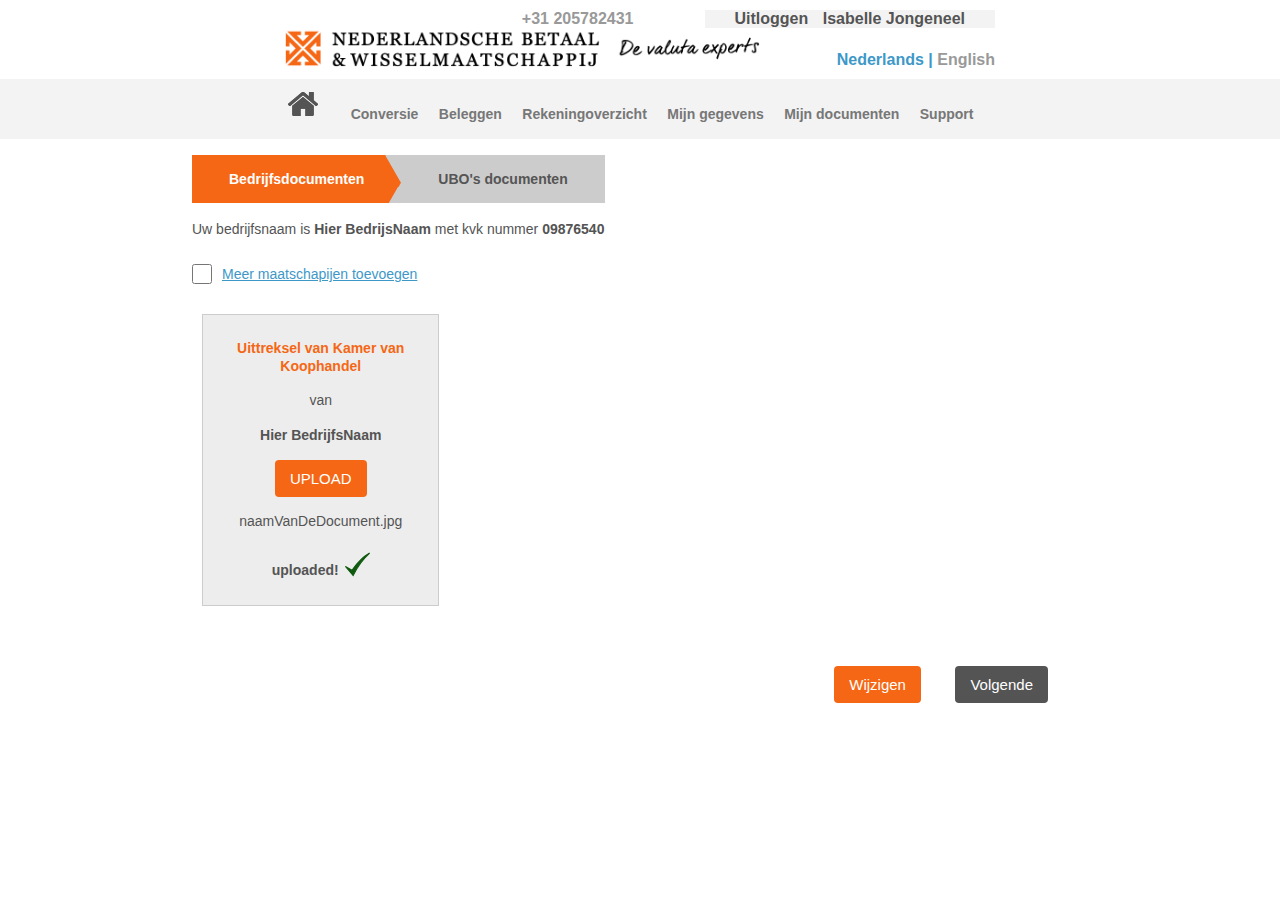
==== index.html @ 626bdc56 "started changes" ====
<!DOCTYPE html>
<html lang="en">
<head>
	<meta charset="UTF-8">
	<title>form-NBWM!</title>
	<link rel="stylesheet" href="css/normalize.css">
	<link rel="stylesheet" href="css/styles.css">
	<link rel="stylesheet" href="https://maxcdn.bootstrapcdn.com/font-awesome/4.5.0/css/font-awesome.min.css">
	<script src="lib/jquery-1.12.1.min.js"></script>
	<script src="script/myscript.js"></script>
	<meta name="viewport" content="width=device-width, initial-scale=1">
</head>
<body>

	<section id='nav-section' class="header clearfix">
		<div id="top-header">

			<div class="first-line-info">
				<p class="mute" id="phone-number">+31 205782431</p>
				<div id="user-info">
					<a href="">Uitloggen</a>
					<a href="">Isabelle Jongeneel</a>
				</div>
			</div>

			<a href="index.html">
				<img src="img/logo_nbwm.png" id="logo-nbwm" alt="Logo Nbwm">
			</a>

			<div class="languages">
				<a href="">Nederlands | </a>
				<a href="">English</a>
			</div>
		</div>

		<div id="main-header">

			<a href="#" class="menu"><i class="fa fa-bars"></i></a>
			<nav id="main-nav">
				<a href="index.html" >
					<img src="img/home.svg" alt="" id="home-link"/>
				</a>
				<a href="">Conversie</a>
				<a href="">Beleggen</a>
				<a href="">Rekeningoverzicht</a>
				<a href="">Mijn gegevens</a>
				<a href="">Mijn documenten</a>
				<a href="">Support</a>
			</nav>

		</div>

	</section><!-- End Nav Section -->



	<div class="wrapper">

		<section class="mijn-documenten clearfix" id="bedrijfsdocumenten">
			<div class="wrapper-doc">
				<ul id="navbar-documenten">
					<li class="active">
						<a href="index.html" >Bedrijfsdocumenten</a>
						<span></span>
					</li>
					<li>
						<a href="ubo.html">UBO's documenten</a>
						<span></span>
					</li>
				</ul>


				<p id="info-bedrijfsnaam">Uw bedrijfsnaam is <span><b>Hier BedrijsNaam </b></span>met kvk nummer <span><b>09876540</b></span></p>

				<div class="checkbox-wrapper">
					<input type="checkbox" ><a href="" id="add-maatschapij">Meer maatschapijen toevoegen</a>
				</div>


				<div class="row" >
					<div class="container-card" id="single-card-container">
						<p class="title-upload-card">Uittreksel van Kamer van Koophandel</p>
						<p>van</p>
						<p class="bold">Hier BedrijfsNaam</p>
						<button class="upload" id="upload-btn">
							UPLOAD
						</button>
						<p>naamVanDeDocument.jpg</p>
						<div class="doc-uploaded">
							<p class="bold">uploaded!</p>
							<img src="img/checked-sign.svg">
						</div>
					</div>
				</div>
				<!--end row  -->

				<div class="buttons-wrapper">
					<button class="wijzigen" id="wijzigen-btn">
						Wijzigen
					</button>
					<button class="volgende" id="volgende-btn">
						Volgende
					</button>
				</div>


			</div>

		</section>
</div>
</body>
</html>
---- css/styles.css ----
* {
  box-sizing: border-box; }

html, body {
  font-family: arial; }

.bold {
  font-weight: bold; }

.clearfix:before, .clearfix:after {
  content: " ";
  display: table; }

#nav-section {
  width: 100%; }

.wrapper {
  width: 1440px;
  max-width: 70%;
  margin: 0 auto; }

#logo-nbwm {
  width: 475px;
  height: 39px; }

#top-header {
  padding: 10px 285px 10px 285px; }
  #top-header .first-line-info {
    display: flex;
    justify-content: flex-end; }
    #top-header .first-line-info #phone-number {
      margin: 0;
      color: #999999;
      font-weight: bold; }
    #top-header .first-line-info #user-info {
      background-color: #f3f3f3;
      padding: 0 20px 0 30px;
      margin-left: 10%; }
      #top-header .first-line-info #user-info a {
        margin-right: 10px;
        font-weight: bold;
        color: #545454;
        text-decoration: none; }
  #top-header .languages {
    text-align: right;
    margin-top: -20px;
    font-weight: bold; }
    #top-header .languages a {
      text-decoration: none; }
    #top-header .languages a:first-child {
      color: #3d98c8; }
    #top-header .languages a:last-child {
      color: #999999; }

#main-header {
  display: flex;
  line-height: 30px;
  background-color: #f3f3f3;
  width: 100%;
  padding: 10px 0 10px 280px; }
  #main-header .menu {
    display: none; }
  #main-header a {
    margin: 0 8px;
    color: #777;
    font-weight: bold;
    text-decoration: none;
    font-size: 14px; }
    #main-header a:hover {
      color: #f56714; }
  #main-header #home-link {
    height: 30px;
    margin-right: 1vw;
    background-image: url(../img/home.svg);
    background-repeat: no-repeat;
    background-size: contain;
    width: 30px; }
    #main-header #home-link:hover {
      background-image: url(../img/home-hover.svg);
      background-repeat: no-repeat;
      background-size: contain; }

#bedrijfsdocumenten .active, #ubo-documenten .active {
  background-image: url(../img/arrow-rect.svg);
  background-size: cover;
  background-color: white; }
  #bedrijfsdocumenten .active a, #ubo-documenten .active a {
    color: white; }
#bedrijfsdocumenten ul, #ubo-documenten ul {
  display: flex;
  padding: 0; }
  #bedrijfsdocumenten ul li:first-child, #ubo-documenten ul li:first-child {
    background-color: #ccc; }
  #bedrijfsdocumenten ul li, #ubo-documenten ul li {
    list-style-type: none;
    padding: 15px 37px;
    background-color: #ccc; }
    #bedrijfsdocumenten ul li a, #ubo-documenten ul li a {
      color: #555555;
      text-decoration: none;
      font-size: 14px;
      font-weight: bold; }
#bedrijfsdocumenten p#info-bedrijfsnaam, #bedrijfsdocumenten #info-ubo, #bedrijfsdocumenten p, #ubo-documenten p#info-bedrijfsnaam, #ubo-documenten #info-ubo, #ubo-documenten p {
  font-size: 14px;
  line-height: 16px;
  color: #545454;
  line-height: 21px; }
#bedrijfsdocumenten .checkbox-wrapper, #ubo-documenten .checkbox-wrapper {
  display: flex; }
  #bedrijfsdocumenten .checkbox-wrapper input[type="checkbox"], #ubo-documenten .checkbox-wrapper input[type="checkbox"] {
    width: 20px;
    height: 20px;
    margin-right: 10px;
    margin-top: 10px; }
  #bedrijfsdocumenten .checkbox-wrapper a#add-maatschapij, #ubo-documenten .checkbox-wrapper a#add-maatschapij {
    color: #3d98c8;
    line-height: 40px;
    font-size: 14px; }
#bedrijfsdocumenten #info-ubo .radio-btns, #ubo-documenten #info-ubo .radio-btns {
  margin-top: 15px;
  margin-left: 30px; }
  #bedrijfsdocumenten #info-ubo .radio-btns #ja, #bedrijfsdocumenten #info-ubo .radio-btns #nee, #ubo-documenten #info-ubo .radio-btns #ja, #ubo-documenten #info-ubo .radio-btns #nee {
    margin: 4px 4px 4px 15px; }
#bedrijfsdocumenten #cards-wrapper, #ubo-documenten #cards-wrapper {
  margin: 0 6%; }
#bedrijfsdocumenten .row, #ubo-documenten .row {
  display: flex; }
  #bedrijfsdocumenten .row #single-card-container, #ubo-documenten .row #single-card-container {
    width: 26.5%; }
  #bedrijfsdocumenten .row .container-card, #ubo-documenten .row .container-card {
    margin-right: 2.5%;
    padding: 10px;
    text-align: center;
    width: 30%;
    background-color: #ededed;
    border: 1px solid #ccc;
    margin: 20px 10px; }
    #bedrijfsdocumenten .row .container-card .title-upload-card, #ubo-documenten .row .container-card .title-upload-card {
      font-size: 14px;
      line-height: 18px;
      color: #f56714;
      font-weight: bold;
      height: 37px; }
    #bedrijfsdocumenten .row .container-card #upload-btn, #ubo-documenten .row .container-card #upload-btn {
      background-color: #f56714;
      border: none;
      color: white;
      padding: 10px 15px;
      text-align: center;
      text-decoration: none;
      display: inline-block;
      font-size: 15px;
      border-radius: 4px; }
    #bedrijfsdocumenten .row .container-card .doc-uploaded, #ubo-documenten .row .container-card .doc-uploaded {
      display: flex;
      justify-content: center; }
      #bedrijfsdocumenten .row .container-card .doc-uploaded img, #ubo-documenten .row .container-card .doc-uploaded img {
        width: 25px;
        height: 25px;
        margin-top: 6px;
        margin-left: 6px; }
#bedrijfsdocumenten .buttons-wrapper, #ubo-documenten .buttons-wrapper {
  float: right;
  margin: 40px 10px; }
  #bedrijfsdocumenten .buttons-wrapper #wijzigen-btn, #bedrijfsdocumenten .buttons-wrapper #volgende-btn, #ubo-documenten .buttons-wrapper #wijzigen-btn, #ubo-documenten .buttons-wrapper #volgende-btn {
    background-color: #f56714;
    border: none;
    color: white;
    padding: 10px 15px;
    text-align: center;
    text-decoration: none;
    display: inline-block;
    font-size: 15px;
    margin-right: 30px;
    border-radius: 4px; }
  #bedrijfsdocumenten .buttons-wrapper #volgende-btn, #ubo-documenten .buttons-wrapper #volgende-btn {
    background-color: #545454; }

@media only screen and (max-width: 768px) {
  .menu {
    display: block !important;
    float: right; }
    .menu i {
      font-size: 1.5em;
      color: #545454;
      padding: 0.6em; }

  #main-nav {
    display: none; }

  #main-nav.mobile-active {
    display: block;
    width: 100%; }
    #main-nav.mobile-active a {
      display: block;
      padding: 1em 0; }

  #main-header {
    justify-content: flex-end;
    padding: 0; } }

/*# sourceMappingURL=styles.css.map */
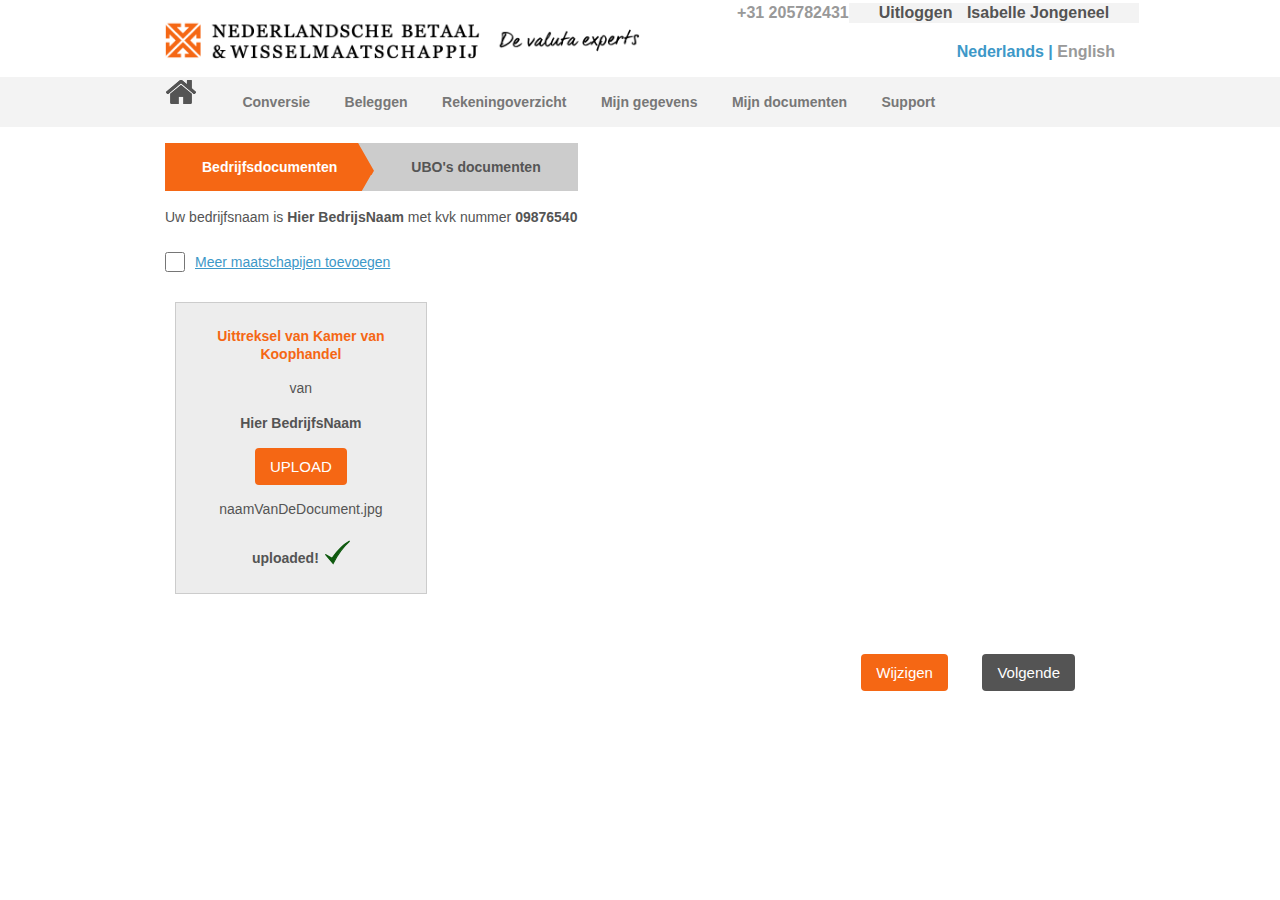
==== commit d8f6e5cd: "improved css" ====
--- a/index.html
+++ b/index.html
@@ -14,41 +14,42 @@
 
 	<section id='nav-section' class="header clearfix">
 		<div id="top-header">
+				<div class="first-line-info">
+					<p class="mute" id="phone-number">+31 205782431</p>
+					<div id="user-info">
+						<a href="">Uitloggen</a>
+						<a href="">Isabelle Jongeneel</a>
+					</div>
+				</div>
 
-			<div class="first-line-info">
-				<p class="mute" id="phone-number">+31 205782431</p>
-				<div id="user-info">
-					<a href="">Uitloggen</a>
-					<a href="">Isabelle Jongeneel</a>
+				<a href="index.html">
+					<img src="img/logo_nbwm.png" id="logo-nbwm" alt="Logo Nbwm">
+				</a>
+
+				<div class="languages">
+					<a href="">Nederlands | </a>
+					<a href="">English</a>
 				</div>
-			</div>
-
-			<a href="index.html">
-				<img src="img/logo_nbwm.png" id="logo-nbwm" alt="Logo Nbwm">
-			</a>
-
-			<div class="languages">
-				<a href="">Nederlands | </a>
-				<a href="">English</a>
-			</div>
 		</div>
 
-		<div id="main-header">
 
+		<div id="nav-wrapper">
 			<a href="#" class="menu"><i class="fa fa-bars"></i></a>
-			<nav id="main-nav">
-				<a href="index.html" >
-					<img src="img/home.svg" alt="" id="home-link"/>
-				</a>
-				<a href="">Conversie</a>
-				<a href="">Beleggen</a>
-				<a href="">Rekeningoverzicht</a>
-				<a href="">Mijn gegevens</a>
-				<a href="">Mijn documenten</a>
-				<a href="">Support</a>
-			</nav>
 
-		</div>
+			<!-- <div class="center"> -->
+				<nav id="main-nav">
+					<a href="index.html" >
+						<img src="img/home.svg" alt="" id="home-link"/>
+					</a>
+					<a href="">Conversie</a>
+					<a href="">Beleggen</a>
+					<a href="">Rekeningoverzicht</a>
+					<a href="">Mijn gegevens</a>
+					<a href="">Mijn documenten</a>
+					<a href="">Support</a>
+				</nav>
+			</div>
+		<!-- </div> -->
 
 	</section><!-- End Nav Section -->
 
--- a/css/styles.css
+++ b/css/styles.css
@@ -12,11 +12,11 @@
   display: table; }
 
 #nav-section {
-  width: 100%; }
+  width: 100%;
+  clear: both; }
 
 .wrapper {
-  width: 1440px;
-  max-width: 70%;
+  max-width: 950px;
   margin: 0 auto; }
 
 #logo-nbwm {
@@ -24,18 +24,25 @@
   height: 39px; }
 
 #top-header {
-  padding: 10px 285px 10px 285px; }
+  height: 77px;
+  max-width: 950px;
+  margin: 0 auto;
+  padding-top: 20px; }
   #top-header .first-line-info {
+    position: absolute;
+    right: 11vw;
+    top: -2px;
+    width: auto;
+    line-height: 20px;
     display: flex;
-    justify-content: flex-end; }
+    padding-top: 5px; }
     #top-header .first-line-info #phone-number {
       margin: 0;
       color: #999999;
       font-weight: bold; }
     #top-header .first-line-info #user-info {
       background-color: #f3f3f3;
-      padding: 0 20px 0 30px;
-      margin-left: 10%; }
+      padding: 0 20px 0 30px; }
       #top-header .first-line-info #user-info a {
         margin-right: 10px;
         font-weight: bold;
@@ -52,30 +59,35 @@
     #top-header .languages a:last-child {
       color: #999999; }
 
-#main-header {
+#nav-wrapper {
   display: flex;
   line-height: 30px;
   background-color: #f3f3f3;
   width: 100%;
-  padding: 10px 0 10px 280px; }
-  #main-header .menu {
+  position: relative;
+  min-height: 50px; }
+  #nav-wrapper #main-nav {
+    max-width: 1300px;
+    margin: 0 auto;
+    padding-right: 14%; }
+  #nav-wrapper .menu {
     display: none; }
-  #main-header a {
-    margin: 0 8px;
+  #nav-wrapper a {
     color: #777;
     font-weight: bold;
     text-decoration: none;
-    font-size: 14px; }
-    #main-header a:hover {
+    font-size: 14px;
+    padding: 15px 15px; }
+    #nav-wrapper a:hover {
       color: #f56714; }
-  #main-header #home-link {
+  #nav-wrapper #home-link {
     height: 30px;
     margin-right: 1vw;
     background-image: url(../img/home.svg);
     background-repeat: no-repeat;
     background-size: contain;
     width: 30px; }
-    #main-header #home-link:hover {
+    #nav-wrapper #home-link:hover {
       background-image: url(../img/home-hover.svg);
       background-repeat: no-repeat;
       background-size: contain; }
@@ -177,26 +189,27 @@
     background-color: #545454; }
 
 @media only screen and (max-width: 768px) {
+  #nav-wrapper {
+    display: block; }
+
+  #main-nav {
+    display: none; }
+
   .menu {
     display: block !important;
-    float: right; }
+    float: right;
+    padding-bottom: 10px; }
     .menu i {
       font-size: 1.5em;
-      color: #545454;
-      padding: 0.6em; }
-
-  #main-nav {
-    display: none; }
+      color: #545454; }
 
   #main-nav.mobile-active {
     display: block;
     width: 100%; }
+    #main-nav.mobile-active #home-link {
+      display: none; }
     #main-nav.mobile-active a {
       display: block;
-      padding: 1em 0; }
-
-  #main-header {
-    justify-content: flex-end;
-    padding: 0; } }
+      padding: 1em 0; } }
 
 /*# sourceMappingURL=styles.css.map */
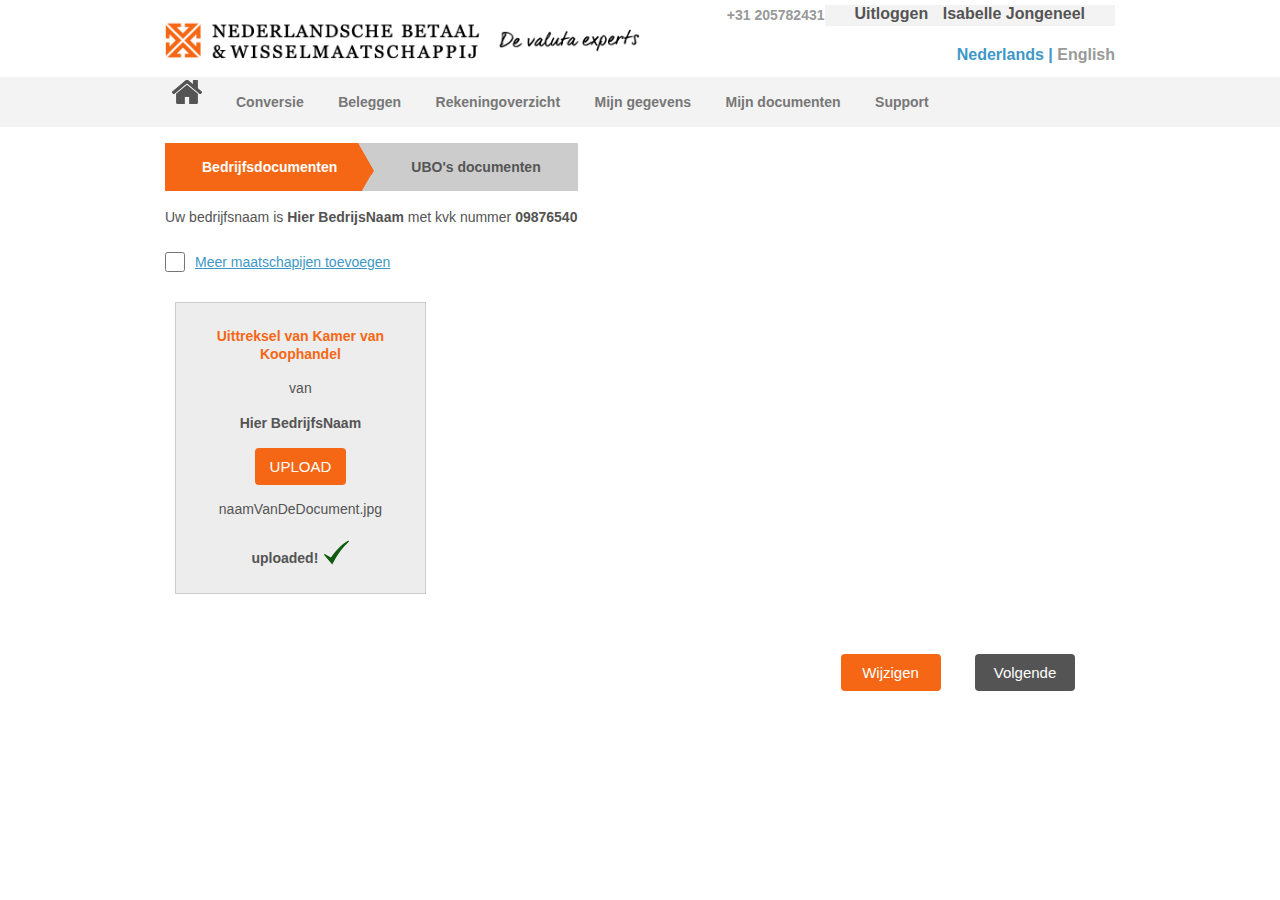
==== commit 30574162: "improved responsiveness" ====
--- a/index.html
+++ b/index.html
@@ -2,7 +2,7 @@
 <html lang="en">
 <head>
 	<meta charset="UTF-8">
-	<title>form-NBWM!</title>
+	<title>form-NBWM!?</title>
 	<link rel="stylesheet" href="css/normalize.css">
 	<link rel="stylesheet" href="css/styles.css">
 	<link rel="stylesheet" href="https://maxcdn.bootstrapcdn.com/font-awesome/4.5.0/css/font-awesome.min.css">
@@ -22,14 +22,16 @@
 					</div>
 				</div>
 
+				<div class="languages">
+					<a href="">Nederlands | </a>
+					<a href="">English</a>
+				</div>
+
 				<a href="index.html">
 					<img src="img/logo_nbwm.png" id="logo-nbwm" alt="Logo Nbwm">
 				</a>
 
-				<div class="languages">
-					<a href="">Nederlands | </a>
-					<a href="">English</a>
-				</div>
+
 		</div>
 
 
@@ -80,7 +82,7 @@
 
 				<div class="row" >
 					<div class="container-card" id="single-card-container">
-						<p class="title-upload-card">Uittreksel van Kamer van Koophandel</p>
+						<p id="title-upload-card">Uittreksel van Kamer van Koophandel</p>
 						<p>van</p>
 						<p class="bold">Hier BedrijfsNaam</p>
 						<button class="upload" id="upload-btn">
--- a/css/styles.css
+++ b/css/styles.css
@@ -21,7 +21,10 @@
 
 #logo-nbwm {
   width: 475px;
-  height: 39px; }
+  height: 39px;
+  z-index: 999;
+  position: absolute;
+  top: 20px; }
 
 #top-header {
   height: 77px;
@@ -29,13 +32,9 @@
   margin: 0 auto;
   padding-top: 20px; }
   #top-header .first-line-info {
-    position: absolute;
-    right: 11vw;
-    top: -2px;
-    width: auto;
-    line-height: 20px;
     display: flex;
-    padding-top: 5px; }
+    margin-top: -15px;
+    justify-content: flex-end; }
     #top-header .first-line-info #phone-number {
       margin: 0;
       color: #999999;
@@ -50,7 +49,7 @@
         text-decoration: none; }
   #top-header .languages {
     text-align: right;
-    margin-top: -20px;
+    margin-top: 20px;
     font-weight: bold; }
     #top-header .languages a {
       text-decoration: none; }
@@ -79,10 +78,10 @@
     font-size: 14px;
     padding: 15px 15px; }
     #nav-wrapper a:hover {
-      color: #f56714; }
+      color: #f56714;
+      background-color: white; }
   #nav-wrapper #home-link {
     height: 30px;
-    margin-right: 1vw;
     background-image: url(../img/home.svg);
     background-repeat: no-repeat;
     background-size: contain;
@@ -95,7 +94,8 @@
 #bedrijfsdocumenten .active, #ubo-documenten .active {
   background-image: url(../img/arrow-rect.svg);
   background-size: cover;
-  background-color: white; }
+  background-color: white;
+  background-color: transparent; }
   #bedrijfsdocumenten .active a, #ubo-documenten .active a {
     color: white; }
 #bedrijfsdocumenten ul, #ubo-documenten ul {
@@ -112,69 +112,77 @@
       text-decoration: none;
       font-size: 14px;
       font-weight: bold; }
-#bedrijfsdocumenten p#info-bedrijfsnaam, #bedrijfsdocumenten #info-ubo, #bedrijfsdocumenten p, #ubo-documenten p#info-bedrijfsnaam, #ubo-documenten #info-ubo, #ubo-documenten p {
+
+p#info-bedrijfsnaam, #info-ubo, p {
   font-size: 14px;
   line-height: 16px;
   color: #545454;
   line-height: 21px; }
-#bedrijfsdocumenten .checkbox-wrapper, #ubo-documenten .checkbox-wrapper {
+
+.checkbox-wrapper {
   display: flex; }
-  #bedrijfsdocumenten .checkbox-wrapper input[type="checkbox"], #ubo-documenten .checkbox-wrapper input[type="checkbox"] {
+  .checkbox-wrapper input[type="checkbox"] {
     width: 20px;
     height: 20px;
     margin-right: 10px;
     margin-top: 10px; }
-  #bedrijfsdocumenten .checkbox-wrapper a#add-maatschapij, #ubo-documenten .checkbox-wrapper a#add-maatschapij {
+  .checkbox-wrapper a#add-maatschapij {
     color: #3d98c8;
     line-height: 40px;
     font-size: 14px; }
-#bedrijfsdocumenten #info-ubo .radio-btns, #ubo-documenten #info-ubo .radio-btns {
+
+#info-ubo .radio-btns {
   margin-top: 15px;
   margin-left: 30px; }
-  #bedrijfsdocumenten #info-ubo .radio-btns #ja, #bedrijfsdocumenten #info-ubo .radio-btns #nee, #ubo-documenten #info-ubo .radio-btns #ja, #ubo-documenten #info-ubo .radio-btns #nee {
+  #info-ubo .radio-btns #ja, #info-ubo .radio-btns #nee {
     margin: 4px 4px 4px 15px; }
-#bedrijfsdocumenten #cards-wrapper, #ubo-documenten #cards-wrapper {
+
+#cards-wrapper {
   margin: 0 6%; }
-#bedrijfsdocumenten .row, #ubo-documenten .row {
+
+#title-upload-card {
+  font-size: 14px;
+  line-height: 18px;
+  color: #f56714;
+  font-weight: bold;
+  height: 37px; }
+
+#upload-btn {
+  background-color: #f56714;
+  border: none;
+  color: white;
+  padding: 10px 15px;
+  text-align: center;
+  text-decoration: none;
+  display: inline-block;
+  font-size: 15px;
+  border-radius: 4px; }
+
+.row {
   display: flex; }
-  #bedrijfsdocumenten .row #single-card-container, #ubo-documenten .row #single-card-container {
-    width: 26.5%; }
-  #bedrijfsdocumenten .row .container-card, #ubo-documenten .row .container-card {
+  .row #single-card-container {
+    width: 26.4%; }
+  .row .container-card {
+    width: 30%;
     margin-right: 2.5%;
     padding: 10px;
     text-align: center;
-    width: 30%;
     background-color: #ededed;
     border: 1px solid #ccc;
     margin: 20px 10px; }
-    #bedrijfsdocumenten .row .container-card .title-upload-card, #ubo-documenten .row .container-card .title-upload-card {
-      font-size: 14px;
-      line-height: 18px;
-      color: #f56714;
-      font-weight: bold;
-      height: 37px; }
-    #bedrijfsdocumenten .row .container-card #upload-btn, #ubo-documenten .row .container-card #upload-btn {
-      background-color: #f56714;
-      border: none;
-      color: white;
-      padding: 10px 15px;
-      text-align: center;
-      text-decoration: none;
-      display: inline-block;
-      font-size: 15px;
-      border-radius: 4px; }
-    #bedrijfsdocumenten .row .container-card .doc-uploaded, #ubo-documenten .row .container-card .doc-uploaded {
+    .row .container-card .doc-uploaded {
       display: flex;
       justify-content: center; }
-      #bedrijfsdocumenten .row .container-card .doc-uploaded img, #ubo-documenten .row .container-card .doc-uploaded img {
+      .row .container-card .doc-uploaded img {
         width: 25px;
         height: 25px;
         margin-top: 6px;
         margin-left: 6px; }
-#bedrijfsdocumenten .buttons-wrapper, #ubo-documenten .buttons-wrapper {
+
+.buttons-wrapper {
   float: right;
   margin: 40px 10px; }
-  #bedrijfsdocumenten .buttons-wrapper #wijzigen-btn, #bedrijfsdocumenten .buttons-wrapper #volgende-btn, #ubo-documenten .buttons-wrapper #wijzigen-btn, #ubo-documenten .buttons-wrapper #volgende-btn {
+  .buttons-wrapper #wijzigen-btn, .buttons-wrapper #volgende-btn {
     background-color: #f56714;
     border: none;
     color: white;
@@ -184,8 +192,9 @@
     display: inline-block;
     font-size: 15px;
     margin-right: 30px;
-    border-radius: 4px; }
-  #bedrijfsdocumenten .buttons-wrapper #volgende-btn, #ubo-documenten .buttons-wrapper #volgende-btn {
+    border-radius: 4px;
+    width: 100px; }
+  .buttons-wrapper #volgende-btn {
     background-color: #545454; }
 
 @media only screen and (max-width: 768px) {
@@ -194,6 +203,10 @@
 
   #main-nav {
     display: none; }
+
+  #logo-nbwm {
+    top: 82px;
+    left: 20px; }
 
   .menu {
     display: block !important;
@@ -201,7 +214,10 @@
     padding-bottom: 10px; }
     .menu i {
       font-size: 1.5em;
-      color: #545454; }
+      color: #777;
+      border: 1px solid #ccc;
+      border-radius: 4px;
+      padding: 3px 5px; }
 
   #main-nav.mobile-active {
     display: block;
@@ -210,6 +226,32 @@
       display: none; }
     #main-nav.mobile-active a {
       display: block;
-      padding: 1em 0; } }
+      padding: 5px 20px; }
+
+  .wrapper {
+    padding-left: 10px; } }
+@media only screen and (max-width: 650px) {
+  #logo-nbwm {
+    width: 55%;
+    height: 3%;
+    top: 9.9vh; }
+
+  .row {
+    margin: 0; }
+
+  #title-upload-card {
+    height: 20px; }
+
+  #bedrijfsdocumenten .row #single-card-container {
+    width: 68.5%;
+    margin: 15px auto; }
+
+  #ubo-documenten .row#cards-wrapper {
+    display: block;
+    margin: 0; }
+
+  #ubo-documenten .row#cards-wrapper .container-card {
+    width: 68.5%;
+    margin: 15px auto; } }
 
 /*# sourceMappingURL=styles.css.map */
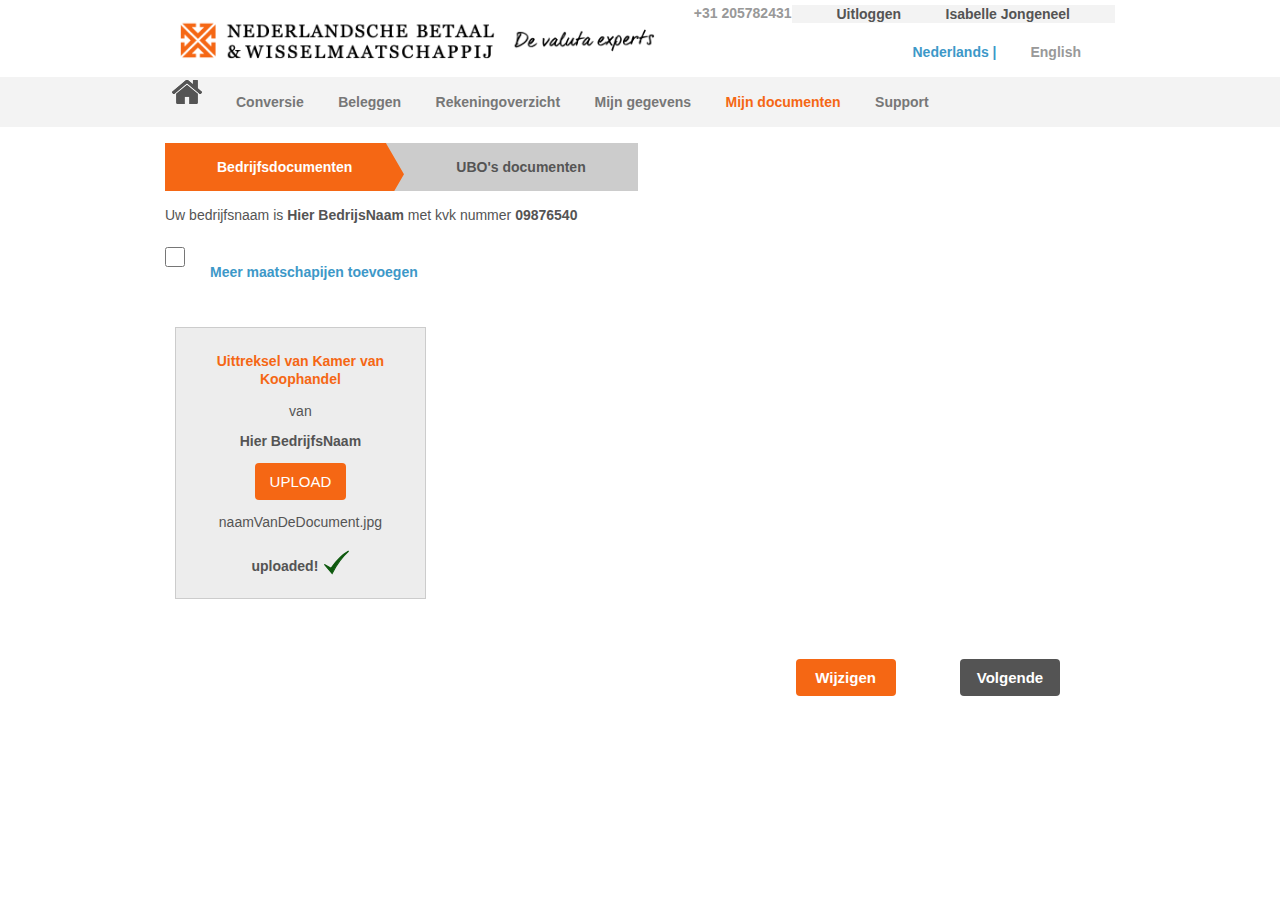
==== commit 9ce4c54d: "improved responsiveness on mobile" ====
--- a/index.html
+++ b/index.html
@@ -47,7 +47,7 @@
 					<a href="">Beleggen</a>
 					<a href="">Rekeningoverzicht</a>
 					<a href="">Mijn gegevens</a>
-					<a href="">Mijn documenten</a>
+					<a href="" class="highlight">Mijn documenten</a>
 					<a href="">Support</a>
 				</nav>
 			</div>
@@ -98,12 +98,13 @@
 				<!--end row  -->
 
 				<div class="buttons-wrapper">
-					<button class="wijzigen" id="wijzigen-btn">
+					<a href="index.html"><button class="wijzigen" id="wijzigen-btn">
 						Wijzigen
-					</button>
-					<button class="volgende" id="volgende-btn">
+					</button></a>
+
+					<a href="ubo.html"><button class="volgende" id="volgende-btn">
 						Volgende
-					</button>
+					</button></a>
 				</div>
 
 
--- a/css/styles.css
+++ b/css/styles.css
@@ -35,28 +35,31 @@
     display: flex;
     margin-top: -15px;
     justify-content: flex-end; }
-    #top-header .first-line-info #phone-number {
-      margin: 0;
-      color: #999999;
-      font-weight: bold; }
-    #top-header .first-line-info #user-info {
-      background-color: #f3f3f3;
-      padding: 0 20px 0 30px; }
-      #top-header .first-line-info #user-info a {
-        margin-right: 10px;
-        font-weight: bold;
-        color: #545454;
-        text-decoration: none; }
   #top-header .languages {
     text-align: right;
     margin-top: 20px;
-    font-weight: bold; }
+    font-weight: bold;
+    padding-right: 2%; }
     #top-header .languages a {
       text-decoration: none; }
     #top-header .languages a:first-child {
       color: #3d98c8; }
     #top-header .languages a:last-child {
       color: #999999; }
+
+#phone-number {
+  margin: 0;
+  color: #999999;
+  font-weight: bold; }
+
+#user-info {
+  background-color: #f3f3f3;
+  padding: 0 20px 0 30px; }
+  #user-info a {
+    margin-right: 10px;
+    font-weight: bold;
+    color: #545454;
+    text-decoration: none; }
 
 #nav-wrapper {
   display: flex;
@@ -65,31 +68,34 @@
   width: 100%;
   position: relative;
   min-height: 50px; }
-  #nav-wrapper #main-nav {
-    max-width: 1300px;
-    margin: 0 auto;
-    padding-right: 14%; }
   #nav-wrapper .menu {
     display: none; }
-  #nav-wrapper a {
-    color: #777;
-    font-weight: bold;
-    text-decoration: none;
-    font-size: 14px;
-    padding: 15px 15px; }
-    #nav-wrapper a:hover {
-      color: #f56714;
-      background-color: white; }
-  #nav-wrapper #home-link {
-    height: 30px;
-    background-image: url(../img/home.svg);
+
+a {
+  color: #777;
+  font-weight: bold;
+  text-decoration: none;
+  font-size: 14px;
+  padding: 15px 15px; }
+
+.highlight {
+  color: #f56714; }
+
+#main-nav {
+  max-width: 1300px;
+  margin: 0 auto;
+  padding-right: 14%; }
+
+#home-link {
+  height: 30px;
+  background-image: url(../img/home.svg);
+  background-repeat: no-repeat;
+  background-size: contain;
+  width: 30px; }
+  #home-link:hover {
+    background-image: url(../img/home-hover.svg);
     background-repeat: no-repeat;
-    background-size: contain;
-    width: 30px; }
-    #nav-wrapper #home-link:hover {
-      background-image: url(../img/home-hover.svg);
-      background-repeat: no-repeat;
-      background-size: contain; }
+    background-size: contain; }
 
 #bedrijfsdocumenten .active, #ubo-documenten .active {
   background-image: url(../img/arrow-rect.svg);
@@ -116,8 +122,7 @@
 p#info-bedrijfsnaam, #info-ubo, p {
   font-size: 14px;
   line-height: 16px;
-  color: #545454;
-  line-height: 21px; }
+  color: #545454; }
 
 .checkbox-wrapper {
   display: flex; }
@@ -135,7 +140,7 @@
   margin-top: 15px;
   margin-left: 30px; }
   #info-ubo .radio-btns #ja, #info-ubo .radio-btns #nee {
-    margin: 4px 4px 4px 15px; }
+    margin: 2px 4px 4px 15px; }
 
 #cards-wrapper {
   margin: 0 6%; }
@@ -231,6 +236,9 @@
   .wrapper {
     padding-left: 10px; } }
 @media only screen and (max-width: 650px) {
+  .languages, .first-line-info, #phone-number {
+    font-size: 12px; }
+
   #logo-nbwm {
     width: 55%;
     height: 3%;
@@ -239,8 +247,16 @@
   .row {
     margin: 0; }
 
+  #main-nav {
+    padding-top: 8%;
+    line-height: 14px; }
+
   #title-upload-card {
-    height: 20px; }
+    height: 20px;
+    font-size: 12px; }
+
+  #bedrijfsdocumenten ul li a {
+    font-size: 12px; }
 
   #bedrijfsdocumenten .row #single-card-container {
     width: 68.5%;
@@ -253,5 +269,32 @@
   #ubo-documenten .row#cards-wrapper .container-card {
     width: 68.5%;
     margin: 15px auto; } }
+@media only screen and (max-width: 480px) {
+  #logo-nbwm {
+    width: 55%;
+    height: 3%;
+    top: 14.6vh; }
+
+  p#info-bedrijfsnaam, p#info-ubo, p, .radio-btns {
+    font-size: 12px; }
+
+  #bedrijfsdocumenten ul li a, #ubo-documenten ul li a, .checkbox-wrapper a#add-maatschapij {
+    font-size: 10px; }
+
+  #upload-btn {
+    font-size: 11px; }
+
+  #nav-wrapper a {
+    font-size: 10px; }
+
+  .buttons-wrapper #wijzigen-btn, .buttons-wrapper #volgende-btn {
+    font-size: 12px; }
+
+  .radio-btns {
+    margin-right: 15px; }
+
+  .checkbox-wrapper input[type="checkbox"] {
+    width: 15px;
+    height: 17px; } }
 
 /*# sourceMappingURL=styles.css.map */
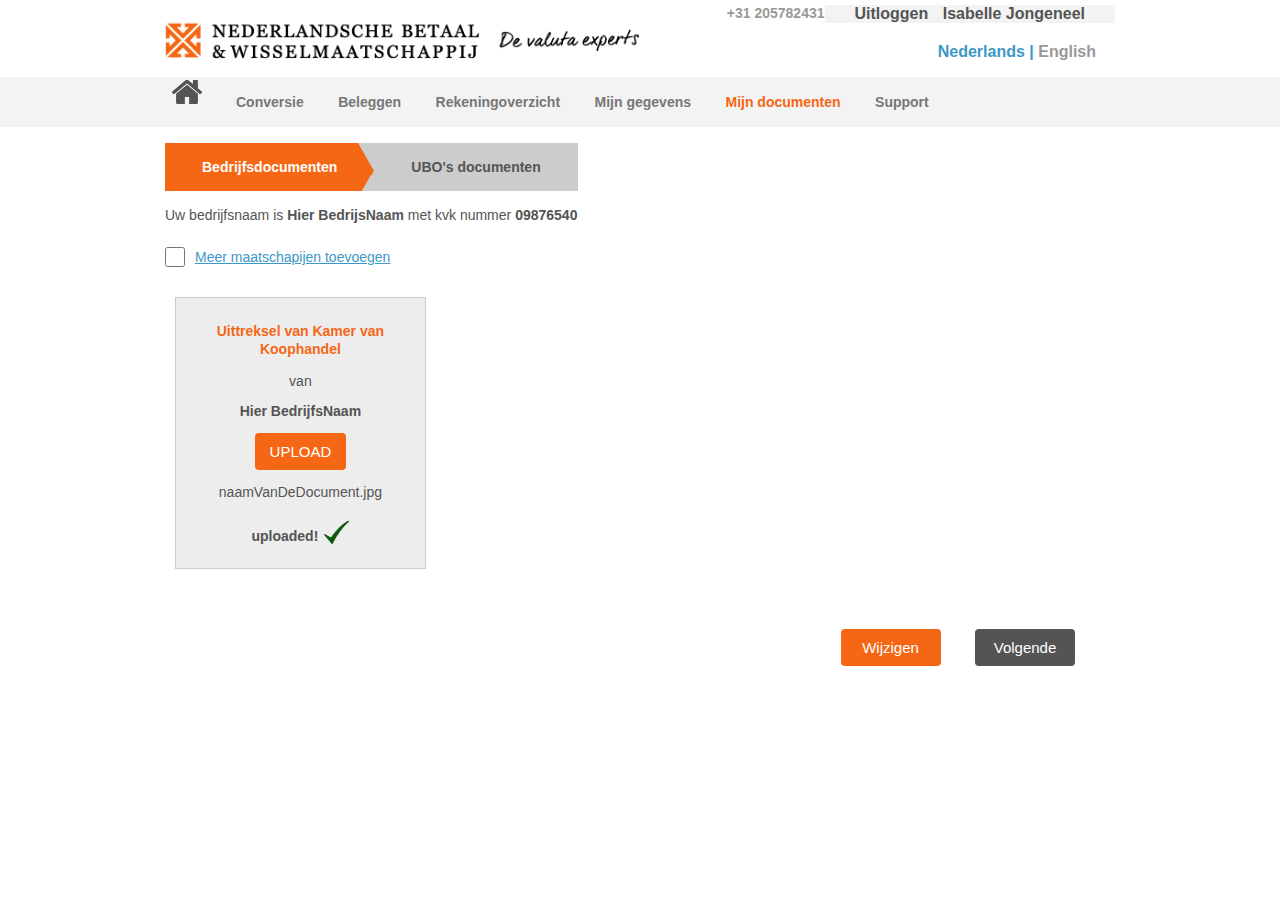
==== commit fa218d48: "small changes" ====
--- a/index.html
+++ b/index.html
@@ -47,7 +47,7 @@
 					<a href="">Beleggen</a>
 					<a href="">Rekeningoverzicht</a>
 					<a href="">Mijn gegevens</a>
-					<a href="" class="highlight">Mijn documenten</a>
+					<a href="" style="color: #f56714">Mijn documenten</a>
 					<a href="">Support</a>
 				</nav>
 			</div>
--- a/css/styles.css
+++ b/css/styles.css
@@ -70,15 +70,14 @@
   min-height: 50px; }
   #nav-wrapper .menu {
     display: none; }
-
-a {
-  color: #777;
-  font-weight: bold;
-  text-decoration: none;
-  font-size: 14px;
-  padding: 15px 15px; }
-
-.highlight {
+  #nav-wrapper a {
+    color: #777;
+    font-weight: bold;
+    text-decoration: none;
+    font-size: 14px;
+    padding: 15px 15px; }
+
+#highlight {
   color: #f56714; }
 
 #main-nav {
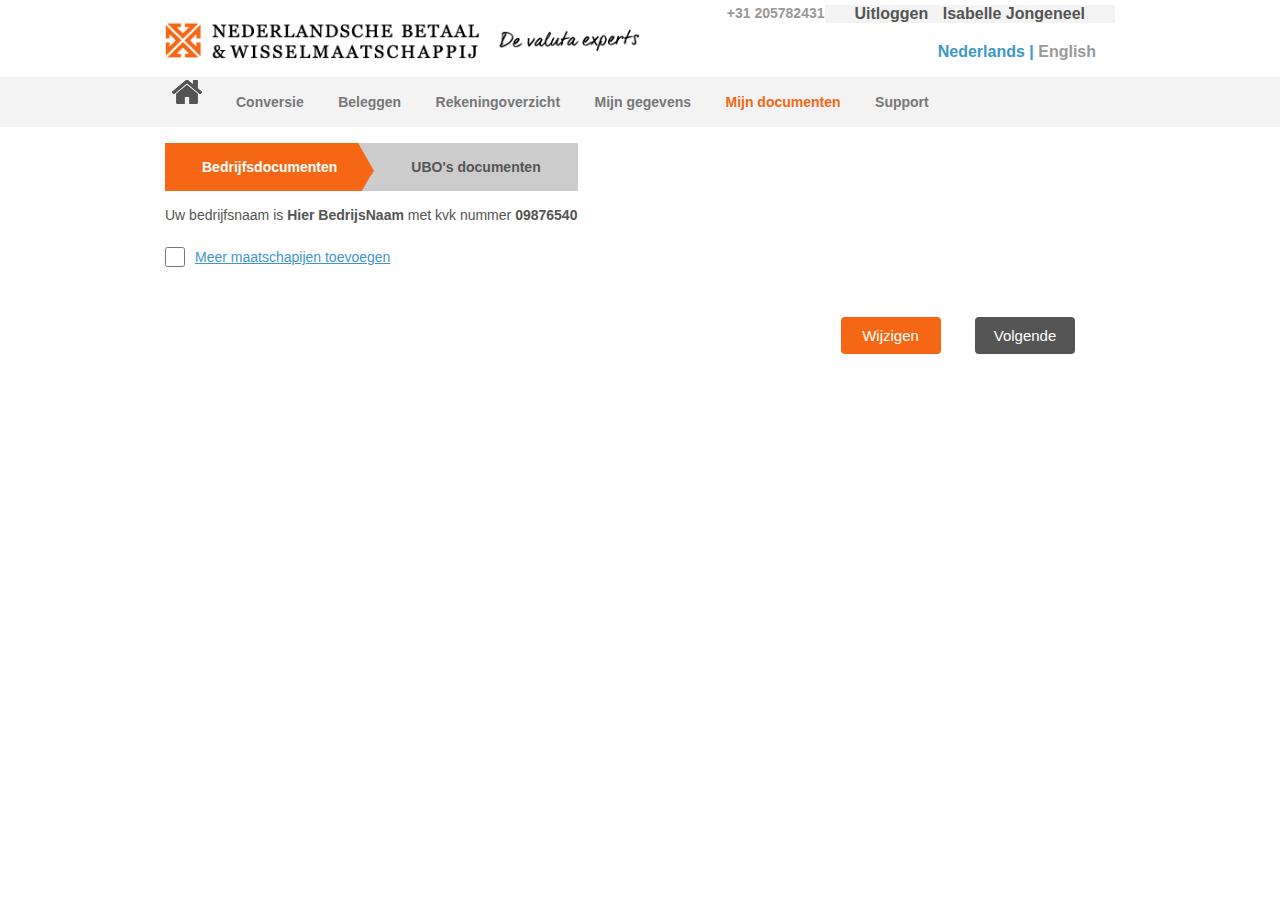
==== commit 91ecd3d6: "added polymer component" ====
--- a/index.html
+++ b/index.html
@@ -6,6 +6,8 @@
 	<link rel="stylesheet" href="css/normalize.css">
 	<link rel="stylesheet" href="css/styles.css">
 	<link rel="stylesheet" href="https://maxcdn.bootstrapcdn.com/font-awesome/4.5.0/css/font-awesome.min.css">
+	<link rel="import" href="bower_components/polymer/polymer.html">
+	<link rel="import" href="custom_elements/upload-card.html">
 	<script src="lib/jquery-1.12.1.min.js"></script>
 	<script src="script/myscript.js"></script>
 	<meta name="viewport" content="width=device-width, initial-scale=1">
@@ -80,22 +82,7 @@
 				</div>
 
 
-				<div class="row" >
-					<div class="container-card" id="single-card-container">
-						<p id="title-upload-card">Uittreksel van Kamer van Koophandel</p>
-						<p>van</p>
-						<p class="bold">Hier BedrijfsNaam</p>
-						<button class="upload" id="upload-btn">
-							UPLOAD
-						</button>
-						<p>naamVanDeDocument.jpg</p>
-						<div class="doc-uploaded">
-							<p class="bold">uploaded!</p>
-							<img src="img/checked-sign.svg">
-						</div>
-					</div>
-				</div>
-				<!--end row  -->
+				<upload-card></upload-card>
 
 				<div class="buttons-wrapper">
 					<a href="index.html"><button class="wijzigen" id="wijzigen-btn">
